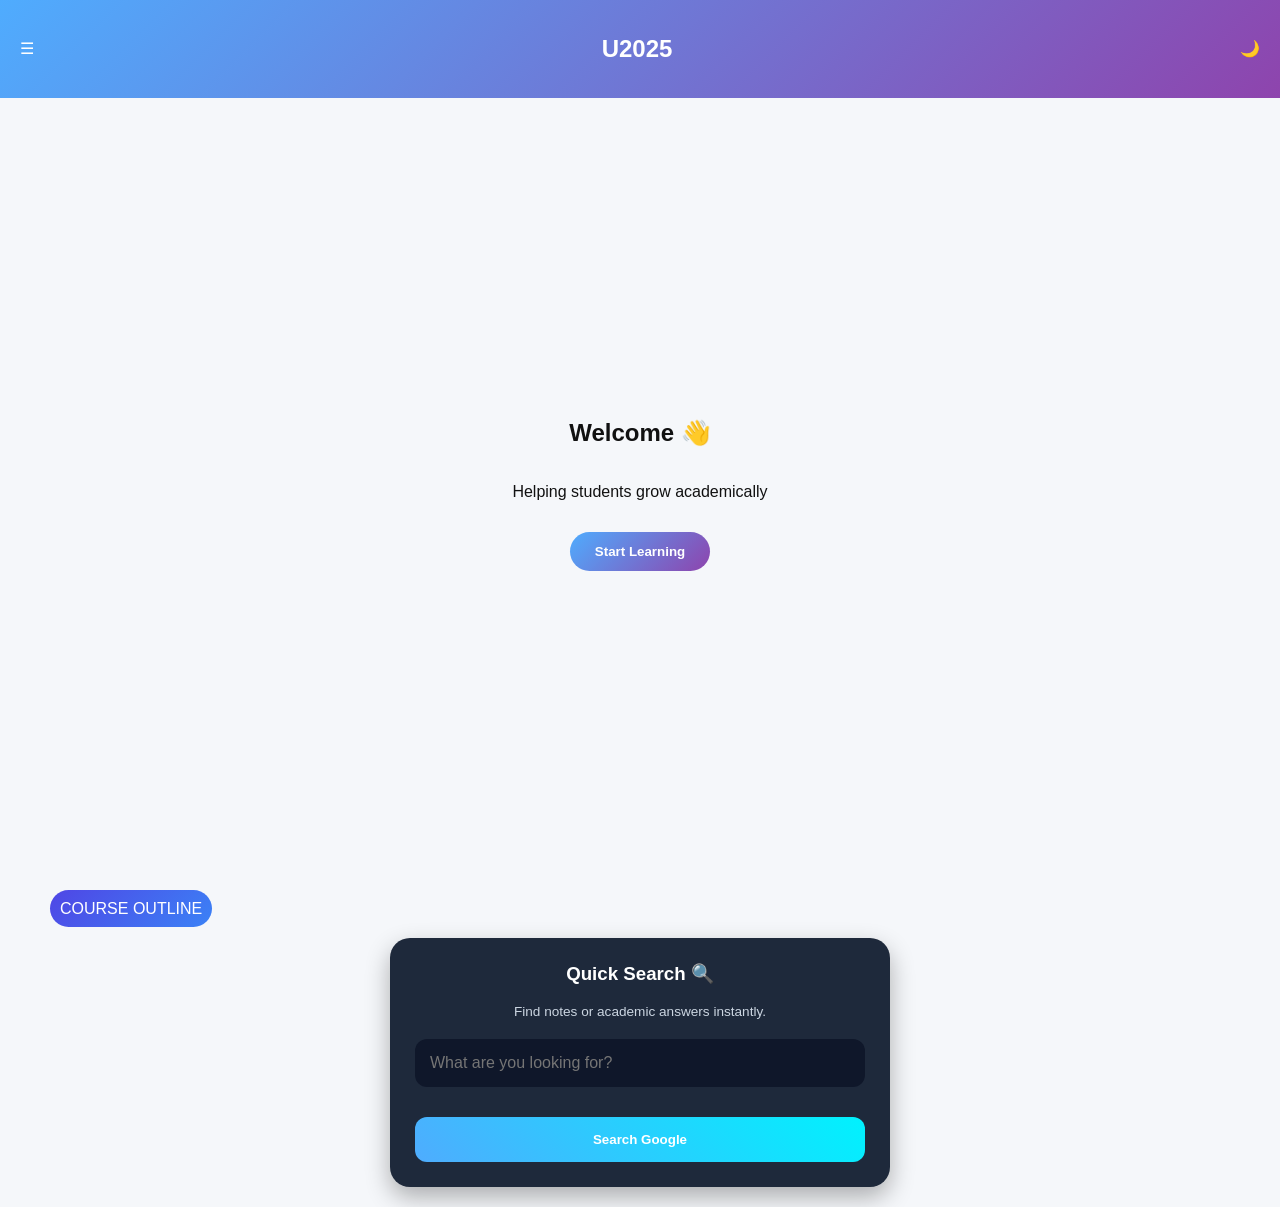
==== index.html @ 8a7d57f8 "Update index.html" ====
<!DOCTYPE html>
<html lang="en">
<head>
    <meta charset="UTF-8">
    <meta name="viewport" content="width=device-width, initial-scale=1.0">
    <title>U2025</title>

    <link rel="manifest" href="./manifest.json">
    <meta name="theme-color" content="#4facfe">

    <link rel="stylesheet" href="style.css">
</head>
<body>

<header>
    <div class="menu-btn" onclick="toggleMenu()" role="button" aria-label="Open Menu">☰</div>
    <h2>U2025</h2>
    <div class="theme-btn" onclick="toggleTheme()" role="button" aria-label="Toggle Theme">🌙</div>
</header>

<nav id="sidebar">
    <a href="index.html">Home</a>
    <a href="bible_study.html">Bible Study</a>
    <a href="study_resources.html">Study Resources</a>
    <a href="quiz.html">Quiz</a>
    <a href="contact.html">Contact</a>
</nav>

<div id="overlay" onclick="toggleMenu()"></div>

<section class="hero">
    <h1>Welcome 👋</h1>
    <p>Helping students grow academically</p>

    <button>Start Learning</button>

    <button id="installBtn" style="display:none;">
        Install App 📲
    </button>
</section>

    <a style="background: linear-gradient(135deg, #4f46e5, #3b82f6);
          text-decoration: none;
          color: white;
          padding: 10px;
          margin: 50px;
          border-radius: 40px;"href="course_outline.html" class="one">COURSE OUTLINE</a>

<section style="padding: 0 20px;">
    <div style="
        background: #1e293b; 
        padding: 25px; 
        border-radius: 20px; 
        margin: 20px auto; 
        max-width: 500px; 
        box-shadow: 0 10px 25px rgba(0,0,0,0.3);
        text-align: center;">

        <h3 style="color: white; margin-top: 0; font-family: sans-serif;">Quick Search 🔍</h3>
        <p style="font-size: 0.85em; color: #cbd5e1; margin-bottom: 20px; font-family: sans-serif;">
            Find notes or academic answers instantly.
        </p>

        <form action="https://www.google.com/search" method="GET" target="_blank" style="display: flex; flex-direction: column; gap: 15px;">
            
            <input type="text" name="q" placeholder="What are you looking for?" required 
                style="
                    width: 100%; 
                    padding: 14px; 
                    border-radius: 12px; 
                    border: 1px solid transparent; 
                    background: #0f172a; 
                    color: white; 
                    font-size: 16px; 
                    box-sizing: border-box;
                    outline: none;
                    transition: 0.3s;"
                onfocus="this.style.border='1px solid #4facfe'" 
                onblur="this.style.border='1px solid transparent'">

            <button type="submit" class="btn" style="
                width: 100%; 
                padding: 15px; 
                font-weight: bold; 
                cursor: pointer; 
                border: none;
                border-radius: 12px;
                color: white;
                background: linear-gradient(45deg, #4facfe, #00f2fe);">
                Search Google
            </button>
        </form>
    </div>
</section>
<script src="script.js"></script>

<script>
    if ('serviceWorker' in navigator) {
      window.addEventListener('load', () => {
        navigator.serviceWorker.register('./service-worker.js')
          .then(reg => console.log('Service Worker Registered!', reg))
          .catch(err => console.log('Service Worker Failed!', err));
      });
    }
</script>

</body>
</html>
---- style.css ----
* {
    box-sizing: border-box;
}

:root {
    --bg: #f5f7fa;
    --text: #111;
}

/* Logic Correction: Applied to body so variables override :root */
body.dark {
    --bg: #0f172a;
    --text: #f1f5f9;
}

body {
    margin: 0;
    font-family: 'Segoe UI', sans-serif;
    background: var(--bg);
    color: var(--text);
    padding-top: 70px;
    overflow-x: hidden; /* Prevents side-scrolling when menu is hidden */
    transition: background 0.3s ease;
}

header {
    display: flex;
    justify-content: space-between;
    align-items: center;
    padding: 15px 20px;
    background: linear-gradient(135deg, #4facfe, #8e44ad);
    color: white;
    position: fixed;
    top: 0;
    width: 100%;
    z-index: 1000;
}

#sidebar {
    position: fixed;
    left: -260px; /* Hidden state */
    top: 0;
    width: 260px;
    height: 100%;
    background: rgba(20,20,20,0.95);
    padding-top: 70px;
    transition: 0.4s;
    z-index: 1001;
}

/* Correction: Added the active state for JS toggle */
#sidebar.active {
    left: 0;
}

#sidebar a {
    display: block;
    color: white;
    padding: 15px;
    text-decoration: none;
}

#overlay {
    position: fixed;
    display: none; /* Hidden state */
    width: 100%;
    height: 100%;
    background: rgba(0,0,0,0.4);
    top: 0;
    left: 0;
    z-index: 1000;
}

/* Correction: Added the active state for JS toggle */
#overlay.active {
    display: block;
}

.hero {
    text-align: center;
    height: calc(100vh - 70px);
    display: flex;
    flex-direction: column;
    justify-content: center;
    align-items: center;
    padding: 20px;
}

button {
    margin-top: 15px;
    padding: 12px 25px;
    border: none;
    border-radius: 30px;
    background: linear-gradient(135deg, #4facfe, #8e44ad);
    color: white;
    cursor: pointer;
    font-weight: bold;
}
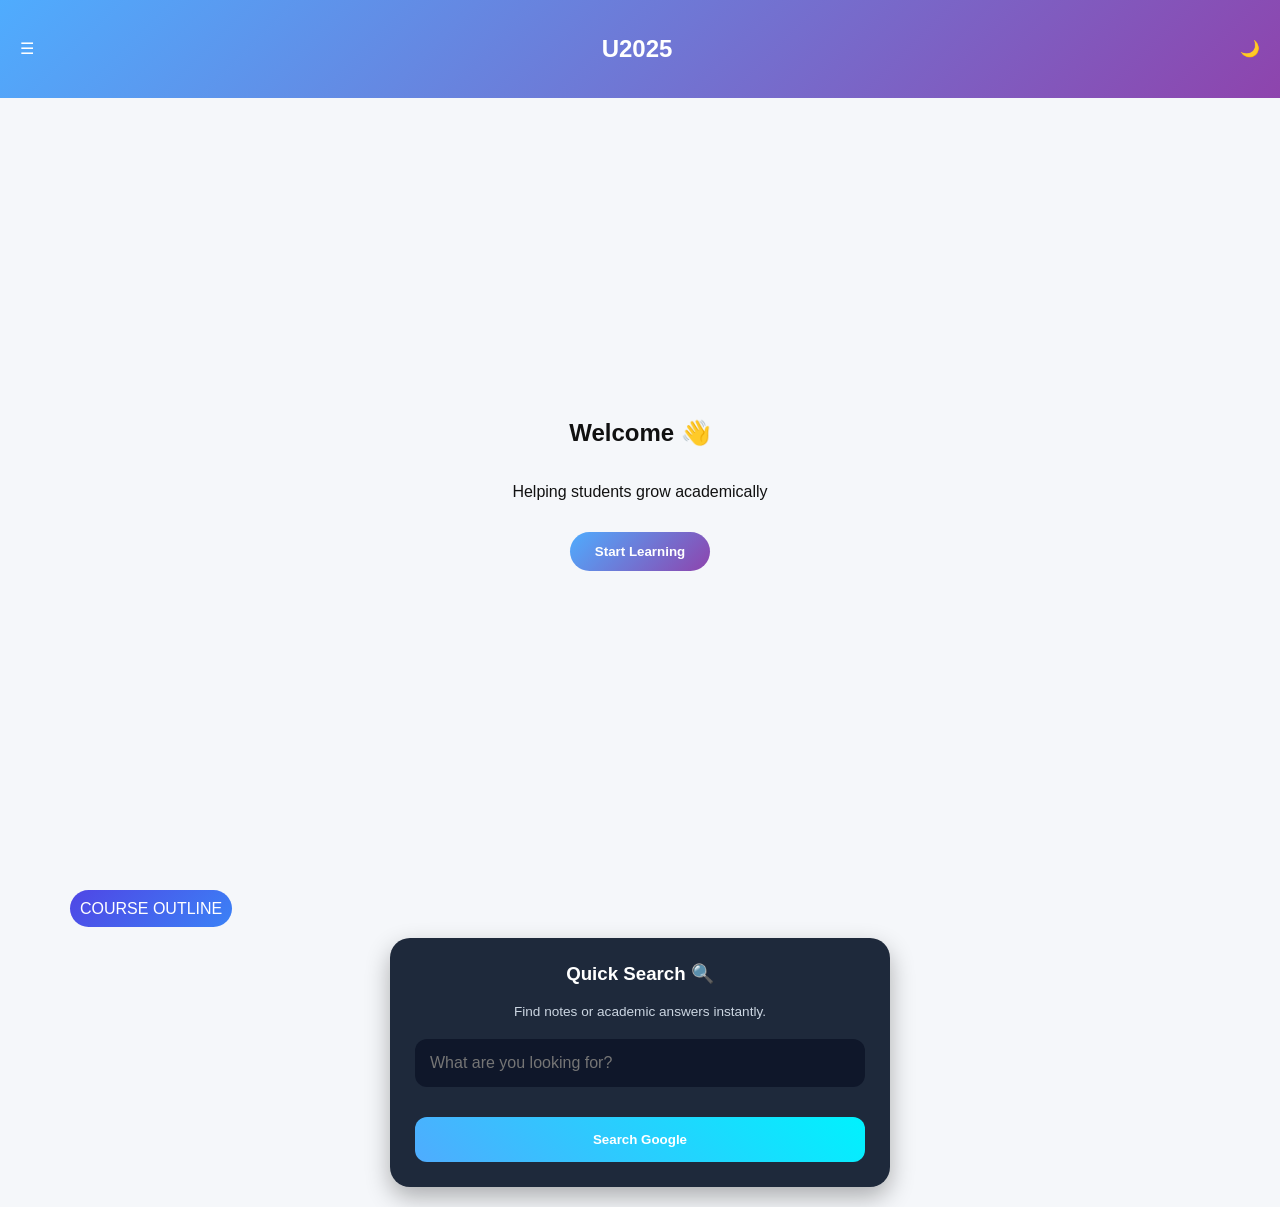
==== commit 04a04d47: "Update index.html" ====
--- a/index.html
+++ b/index.html
@@ -43,7 +43,7 @@
           text-decoration: none;
           color: white;
           padding: 10px;
-          margin: 50px;
+          margin: 70px;
           border-radius: 40px;"href="course_outline.html" class="one">COURSE OUTLINE</a>
 
 <section style="padding: 0 20px;">
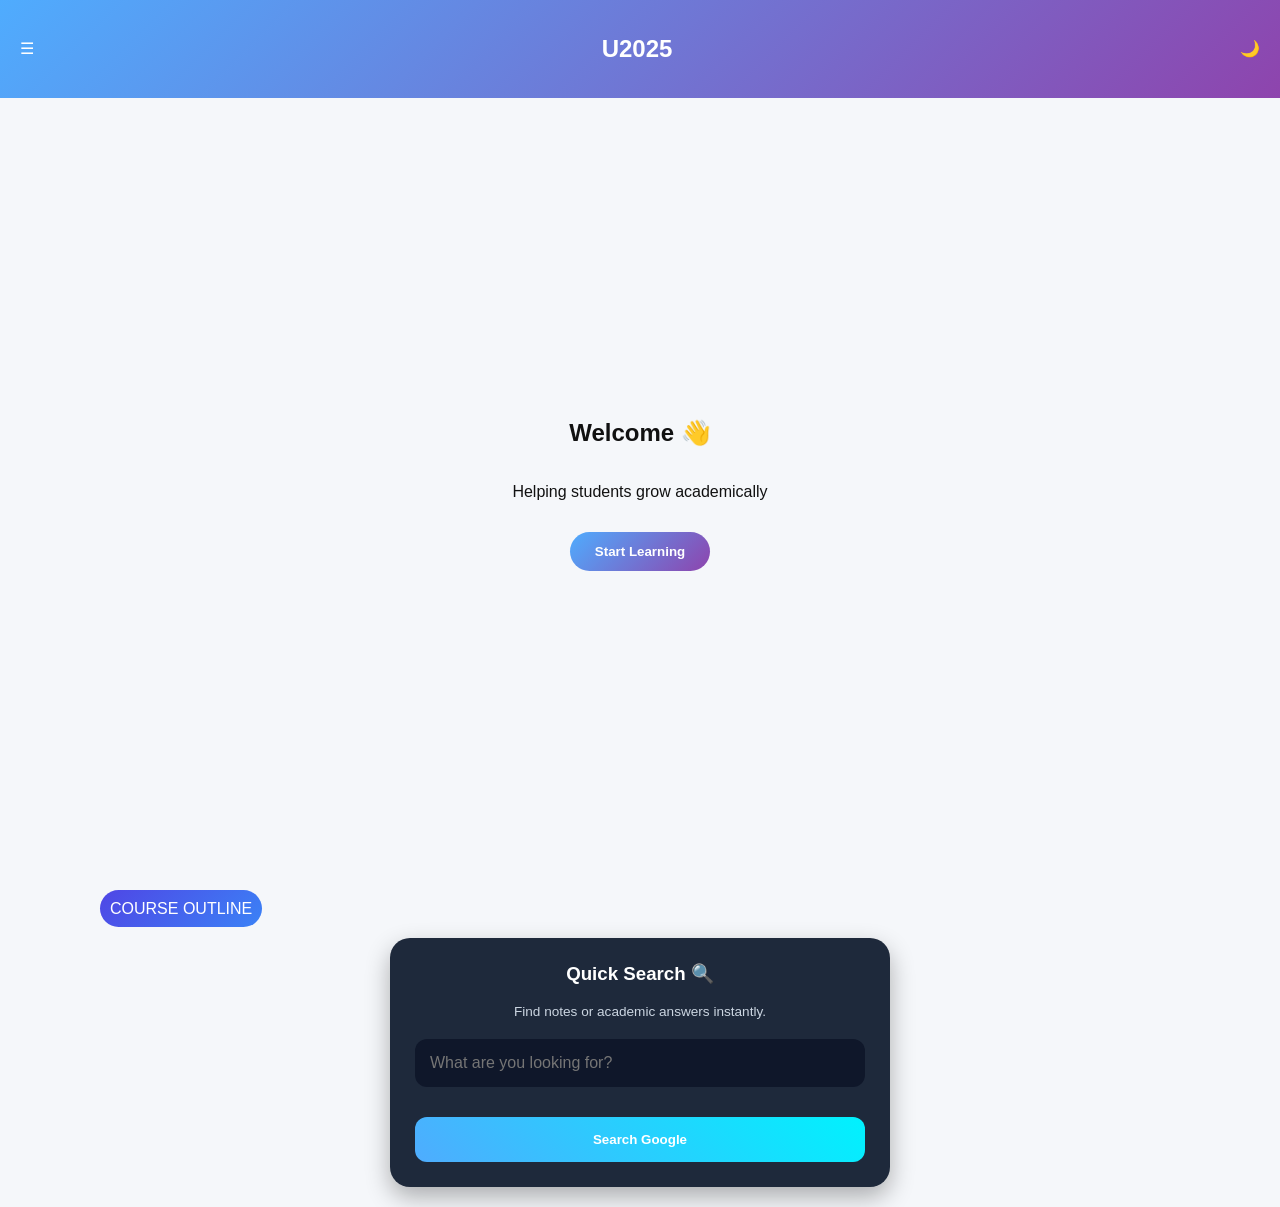
==== commit 08e2866a: "Update index.html" ====
--- a/index.html
+++ b/index.html
@@ -43,7 +43,7 @@
           text-decoration: none;
           color: white;
           padding: 10px;
-          margin: 70px;
+          margin: 100px;
           border-radius: 40px;"href="course_outline.html" class="one">COURSE OUTLINE</a>
 
 <section style="padding: 0 20px;">
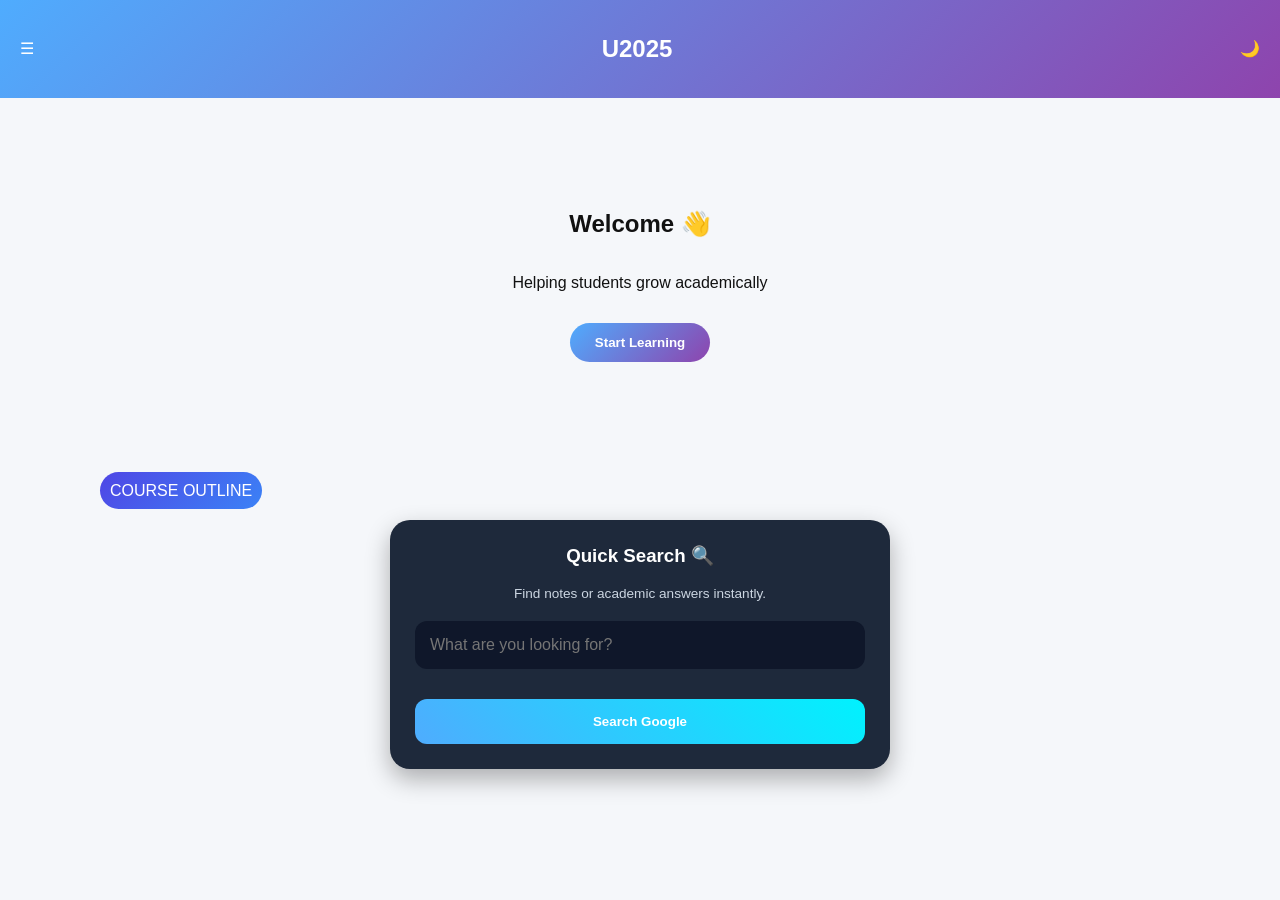
==== commit 8ba0ebdb: "Update index.html" ====
--- a/index.html
+++ b/index.html
@@ -12,7 +12,7 @@
 </head>
 <body>
 
-<header>
+<header class="header">
     <div class="menu-btn" onclick="toggleMenu()" role="button" aria-label="Open Menu">☰</div>
     <h2>U2025</h2>
     <div class="theme-btn" onclick="toggleTheme()" role="button" aria-label="Toggle Theme">🌙</div>
--- a/style.css
+++ b/style.css
@@ -78,7 +78,7 @@
 
 .hero {
     text-align: center;
-    height: calc(100vh - 70px);
+    margin: 100px;
     display: flex;
     flex-direction: column;
     justify-content: center;
